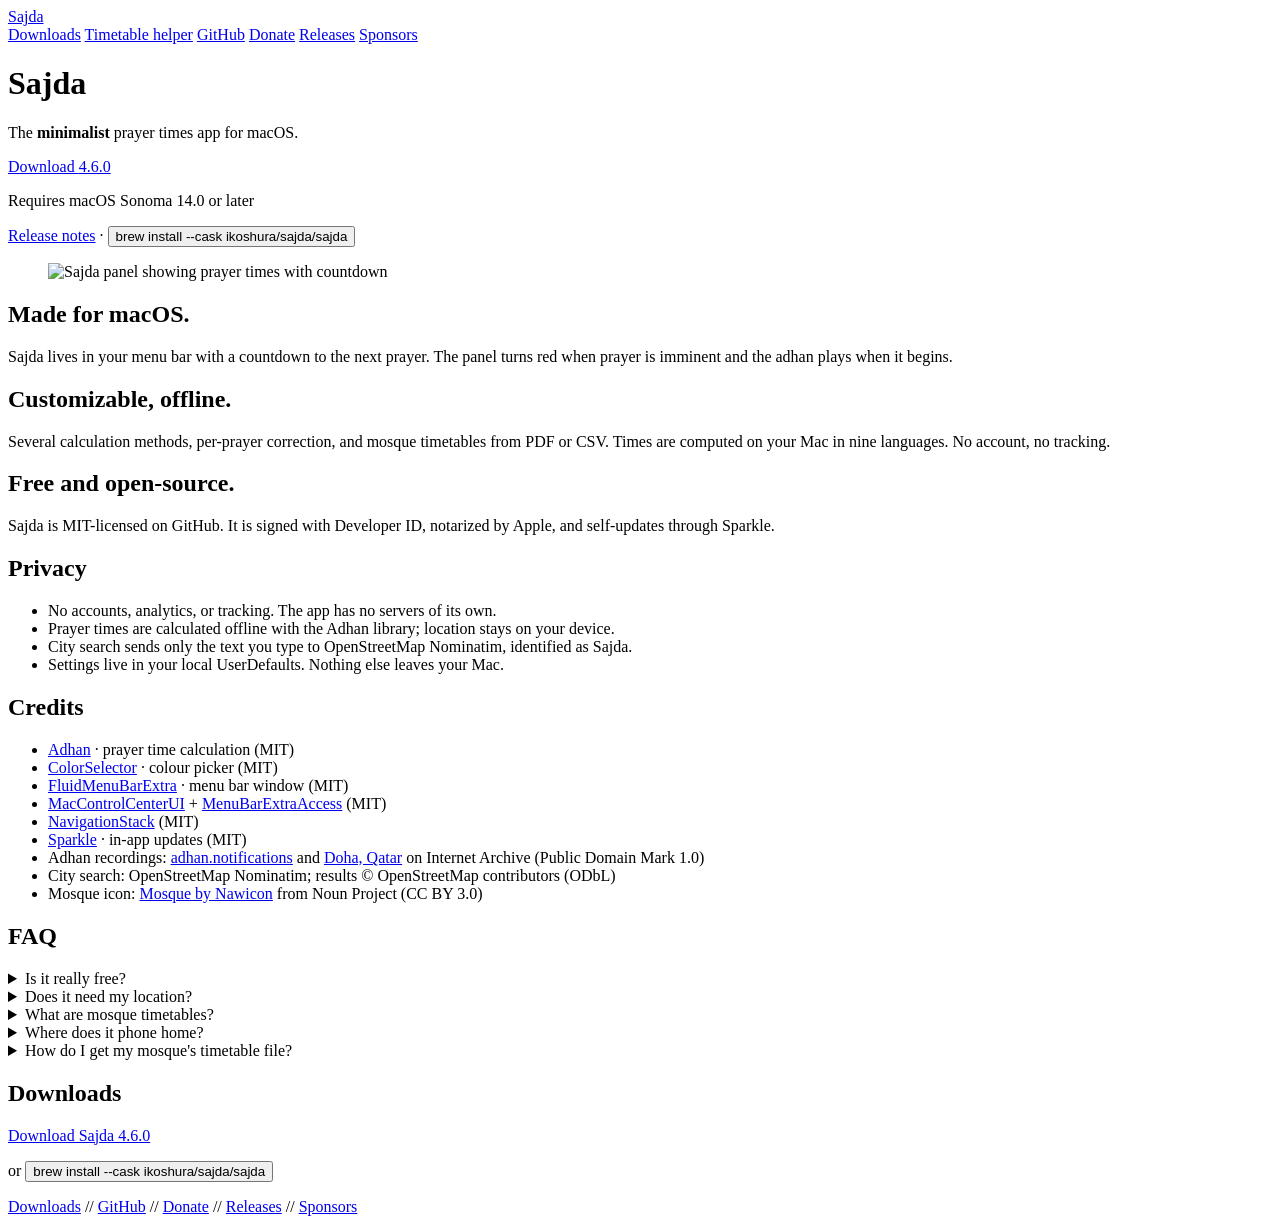
==== docs/index.html @ 1bd8d17e "website: add mosque ID visual guide to timetable helper" ====
<!doctype html>
<html lang="en">
  <head>
    <meta charset="utf-8" />
    <meta
      name="viewport"
      content="width=device-width, initial-scale=1, viewport-fit=cover"
    />
    <meta name="theme-color" content="#ffffff" />

    <title>Sajda: A minimalist prayer times app for the macOS menu bar</title>
    <meta
      name="description"
      content="A minimalist prayer times app for the macOS menu bar. Next-prayer countdown, red alert, mosque timetables — offline, no tracking, no accounts."
    />
    <meta
      property="og:title"
      content="Sajda: A minimalist prayer times app for the macOS menu bar"
    />
    <meta
      property="og:description"
      content="A minimalist prayer times app for the macOS menu bar. Adhan countdown, red alert, mosque timetables — offline, no tracking."
    />
    <meta property="og:type" content="website" />
    
    <meta property="og:image" content="https://ikoshura.github.io/Sajda/images/screenshot-og.jpg" />
    

    <link
      rel="icon"
      type="image/png"
      href="https://ikoshura.github.io/Sajda/images/app-icon.png"
    />

    <link rel="preconnect" href="https://fonts.googleapis.com" />
    <link rel="preconnect" href="https://fonts.gstatic.com" crossorigin />
    <link
      href="https://fonts.googleapis.com/css2?family=Roboto+Flex:opsz,slnt,wdth,wght,GRAD,XOPQ,XTRA,YOPQ,YTAS,YTDE,YTFI,YTLC,YTUC@8..144,-10..0,25..151,100..1000,-200..150,27..175,323..603,25..135,649..854,-305..-98,560..788,416..570,528..760&display=swap"
      rel="stylesheet"
    />

    <link
      rel="stylesheet"
      href="https://ikoshura.github.io/Sajda/main.css?h=0e3cfe00b76237902585"
    />
  </head>
  <body>
    <header class="site-header">
  <div class="site-header__inner">
    <a class="site-header__brand" href="https://ikoshura.github.io/Sajda/">Sajda</a>
    <nav class="site-header__nav" aria-label="Main">
      <a href="https://ikoshura.github.io/Sajda/#download">Downloads</a>
      <a href="https://ikoshura.github.io/Sajda/helper/">Timetable helper</a>
      <a href="https://github.com/ikoshura/Sajda">GitHub</a>
      <a href="https://ko-fi.com/ikoshura">Donate</a>
      <a href="https://github.com/ikoshura/Sajda/releases">Releases</a>
      <a href="https://github.com/sponsors/ikoshura">Sponsors</a>
    </nav>
  </div>
</header>


    <main>
<header class="hero">
  <div class="hero__inner">
    <h1>Sajda</h1>
    <p class="tagline">The <strong>minimalist</strong> prayer times app for macOS.</p>
    <div class="hero-actions">
      <a class="button" href="https://github.com/ikoshura/Sajda/releases/download/v4.6.0/Sajda-4.6.0.dmg">Download <span class="button__version">4.6.0</span></a>
    </div>
    <p class="requirement">Requires macOS Sonoma 14.0 or later</p>
    <p class="hero-links">
      <a href="https://github.com/ikoshura/Sajda/releases">Release notes</a> &middot;
      <button class="copy-link mono" data-copy="brew install --cask ikoshura/sajda/sajda" aria-label="Copy Homebrew command">brew install --cask ikoshura/sajda/sajda</button>
    </p>
  </div>
</header>
<figure class="shot">
  <img src="https://ikoshura.github.io/Sajda/images/screenshot.webp" alt="Sajda panel showing prayer times with countdown" loading="lazy" />
</figure>

<section class="highlights">
  <div class="highlights__inner">
    <div class="highlight">
      <h2>Made for macOS.</h2>
      <p>Sajda lives in your menu bar with a countdown to the next prayer. The panel turns red when prayer is imminent and the adhan plays when it begins.</p>
    </div>
    <div class="highlight">
      <h2>Customizable, offline.</h2>
      <p>Several calculation methods, per-prayer correction, and mosque timetables from PDF or CSV. Times are computed on your Mac in nine languages. No account, no tracking.</p>
    </div>
    <div class="highlight">
      <h2>Free and open-source.</h2>
      <p>Sajda is MIT-licensed on GitHub. It is signed with Developer ID, notarized by Apple, and self-updates through Sparkle.</p>
    </div>
  </div>
</section>

<section class="section" id="privacy">
  <h2>Privacy</h2>
  <div class="prose">
    <ul>
      <li>No accounts, analytics, or tracking. The app has no servers of its own.</li>
      <li>Prayer times are calculated offline with the Adhan library; location stays on your device.</li>
      <li>City search sends only the text you type to OpenStreetMap Nominatim, identified as Sajda.</li>
      <li>Settings live in your local UserDefaults. Nothing else leaves your Mac.</li>
    </ul>
  </div>
</section>

<section class="section" id="credits">
  <h2>Credits</h2>
  <div class="prose">
    <ul>
      <li><a href="https://github.com/batoulapps/Adhan">Adhan</a> · prayer time calculation (MIT)</li>
      <li><a href="https://github.com/jaywcjlove/ColorSelector">ColorSelector</a> · colour picker (MIT)</li>
      <li><a href="https://github.com/lfroms/fluid-menu-bar-extra">FluidMenuBarExtra</a> · menu bar window (MIT)</li>
      <li><a href="https://github.com/orchetect/MacControlCenterUI">MacControlCenterUI</a> + <a href="https://github.com/orchetect/MenuBarExtraAccess">MenuBarExtraAccess</a> (MIT)</li>
      <li><a href="https://github.com/indieSoftware/NavigationStack">NavigationStack</a> (MIT)</li>
      <li><a href="https://sparkle-project.org">Sparkle</a> · in-app updates (MIT)</li>
      <li>Adhan recordings: <a href="https://archive.org/details/adhan.notifications">adhan.notifications</a> and <a href="https://archive.org/details/adhan.recordings.from.doha.qatar">Doha, Qatar</a> on Internet Archive (Public Domain Mark 1.0)</li>
      <li>City search: OpenStreetMap Nominatim; results © OpenStreetMap contributors (ODbL)</li>
      <li>Mosque icon: <a href="https://thenounproject.com/icon/mosque-3364513/">Mosque by Nawicon</a> from Noun Project (CC BY 3.0)</li>
    </ul>
  </div>
</section>

<section class="section" id="faq">
  <h2>FAQ</h2>
  <div class="faq">
    <details>
      <summary>Is it really free?</summary>
      <p>Yes. MIT-licensed, open source, no paywalls. Ko-fi and GitHub Sponsors links exist if you want to support development anyway.</p>
    </details>
    <details>
      <summary>Does it need my location?</summary>
      <p>Automatic location is one option. You can also pick a city by name or enter coordinates manually. Times are computed on-device either way.</p>
    </details>
    <details>
      <summary>What are mosque timetables?</summary>
      <p>Import the calendar your mosque publishes (PDF or CSV) and Sajda shows its adhan times, its iqama gaps, and its Jumu'ah sessions instead of calculated ones. Stored locally, works offline.</p>
    </details>
    <details>
      <summary>Where does it phone home?</summary>
      <p>Only to OpenStreetMap for city search (when you type one), and to GitHub for update checks. No analytics, no crash reporters, no accounts.</p>
    </details>
    <details>
      <summary>How do I get my mosque's timetable file?</summary>
      <p>Use the <a href="https://ikoshura.github.io/Sajda/helper/">timetable helper</a>: find your mosque, paste its address to get its ID, open the calendar download page, and import the PDF or CSV into Sajda under Settings &gt; Mosque Timetable. Everything runs in your browser — no scraping, no API.</p>
    </details>
  </div>
</section>

<section class="download" id="download">
  <h2>Downloads</h2>
  <p><a class="button" href="https://github.com/ikoshura/Sajda/releases/download/v4.6.0/Sajda-4.6.0.dmg">Download Sajda 4.6.0</a></p>
  <p class="mono">or <button class="copy-link mono" data-copy="brew install --cask ikoshura/sajda/sajda" aria-label="Copy Homebrew command">brew install --cask ikoshura/sajda/sajda</button></p>
</section>
</main>

    <footer class="site-footer">
  <div class="site-footer__inner">
    <p class="site-footer__links"><a href="https://ikoshura.github.io/Sajda/#download">Downloads</a> // <a href="https://github.com/ikoshura/Sajda">GitHub</a> // <a href="https://ko-fi.com/ikoshura">Donate</a> // <a href="https://github.com/ikoshura/Sajda/releases">Releases</a> // <a href="https://github.com/sponsors/ikoshura">Sponsors</a></p>
  </div>
</footer>


    <script>
      (function () {
        "use strict";
        document.querySelectorAll("[data-copy]").forEach(function (btn) {
          btn.addEventListener("click", function () {
            var text = btn.getAttribute("data-copy");
            var done = function () {
              btn.setAttribute("data-copied", "");
              setTimeout(function () {
                btn.removeAttribute("data-copied");
              }, 1800);
            };
            if (navigator.clipboard && navigator.clipboard.writeText) {
              navigator.clipboard.writeText(text).then(done);
            } else {
              var ta = document.createElement("textarea");
              ta.value = text;
              ta.style.position = "absolute";
              ta.style.left = "-9999px";
              document.body.appendChild(ta);
              ta.select();
              try {
                document.execCommand("copy");
              } catch (e) {}
              ta.remove();
              done();
            }
          });
        });
      })();
    </script>
  </body>
</html>
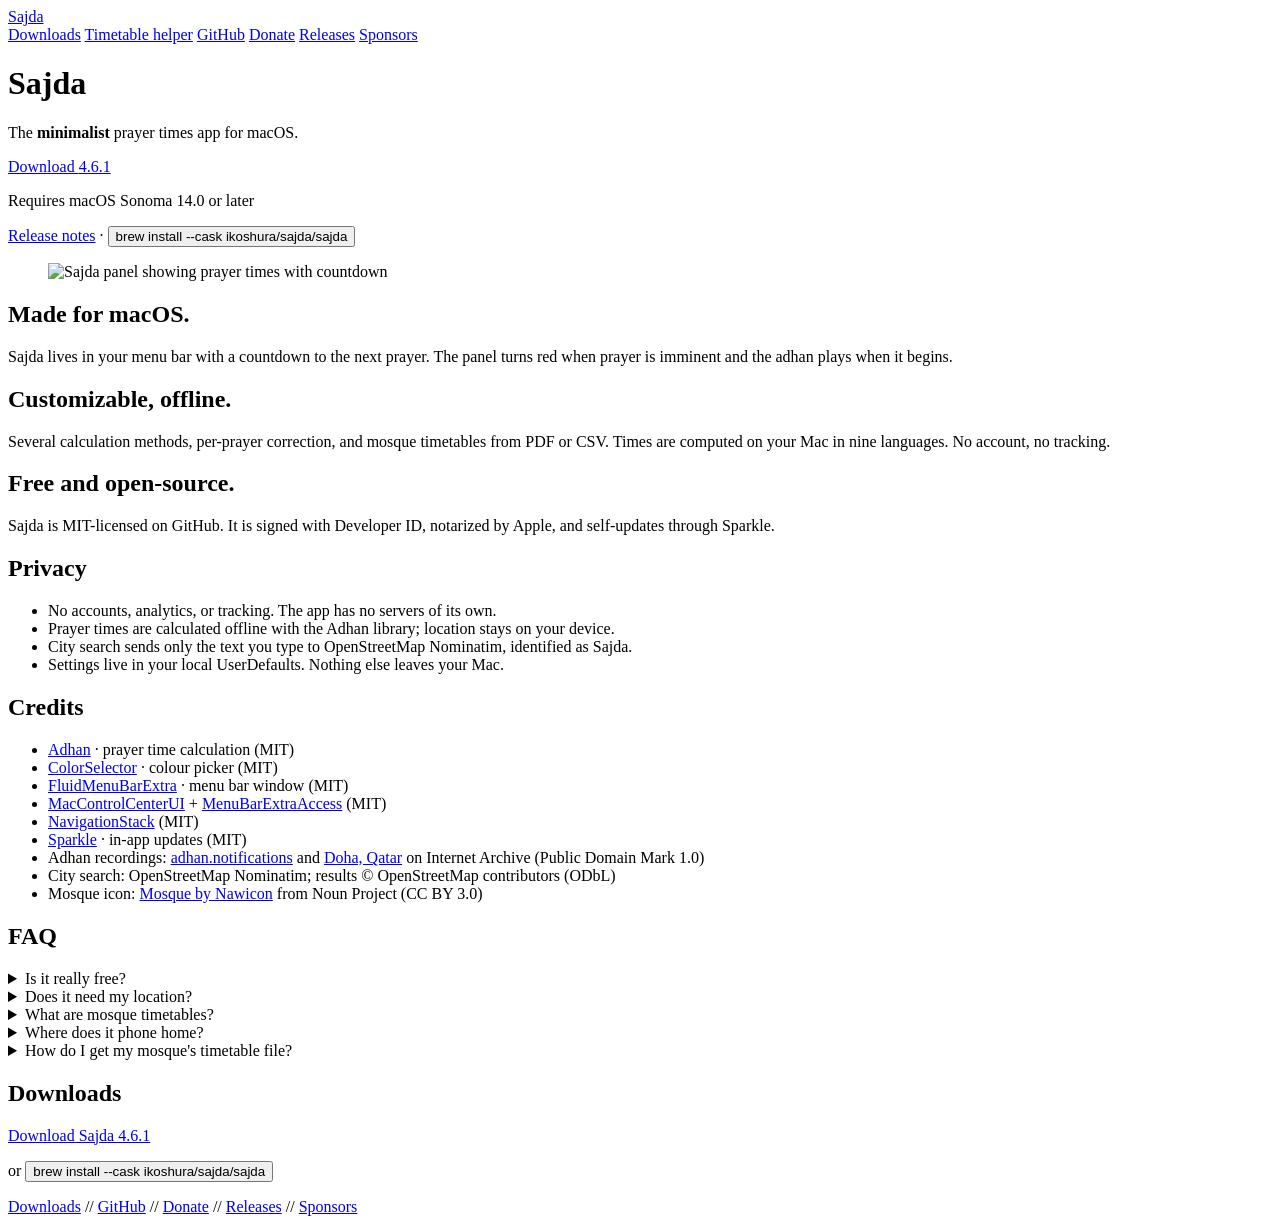
==== commit d3b9e630: "release: 4.6.1 (appcast)" ====
--- a/docs/index.html
+++ b/docs/index.html
@@ -41,7 +41,7 @@
 
     <link
       rel="stylesheet"
-      href="https://ikoshura.github.io/Sajda/main.css?h=0e3cfe00b76237902585"
+      href="https://ikoshura.github.io/Sajda/main.css?h=aa91c6c6dc4076bc7005"
     />
   </head>
   <body>
@@ -66,7 +66,7 @@
     <h1>Sajda</h1>
     <p class="tagline">The <strong>minimalist</strong> prayer times app for macOS.</p>
     <div class="hero-actions">
-      <a class="button" href="https://github.com/ikoshura/Sajda/releases/download/v4.6.0/Sajda-4.6.0.dmg">Download <span class="button__version">4.6.0</span></a>
+      <a class="button" href="https://github.com/ikoshura/Sajda/releases/download/v4.6.1/Sajda-4.6.1.dmg">Download <span class="button__version">4.6.1</span></a>
     </div>
     <p class="requirement">Requires macOS Sonoma 14.0 or later</p>
     <p class="hero-links">
@@ -153,7 +153,7 @@
 
 <section class="download" id="download">
   <h2>Downloads</h2>
-  <p><a class="button" href="https://github.com/ikoshura/Sajda/releases/download/v4.6.0/Sajda-4.6.0.dmg">Download Sajda 4.6.0</a></p>
+  <p><a class="button" href="https://github.com/ikoshura/Sajda/releases/download/v4.6.1/Sajda-4.6.1.dmg">Download Sajda 4.6.1</a></p>
   <p class="mono">or <button class="copy-link mono" data-copy="brew install --cask ikoshura/sajda/sajda" aria-label="Copy Homebrew command">brew install --cask ikoshura/sajda/sajda</button></p>
 </section>
 </main>
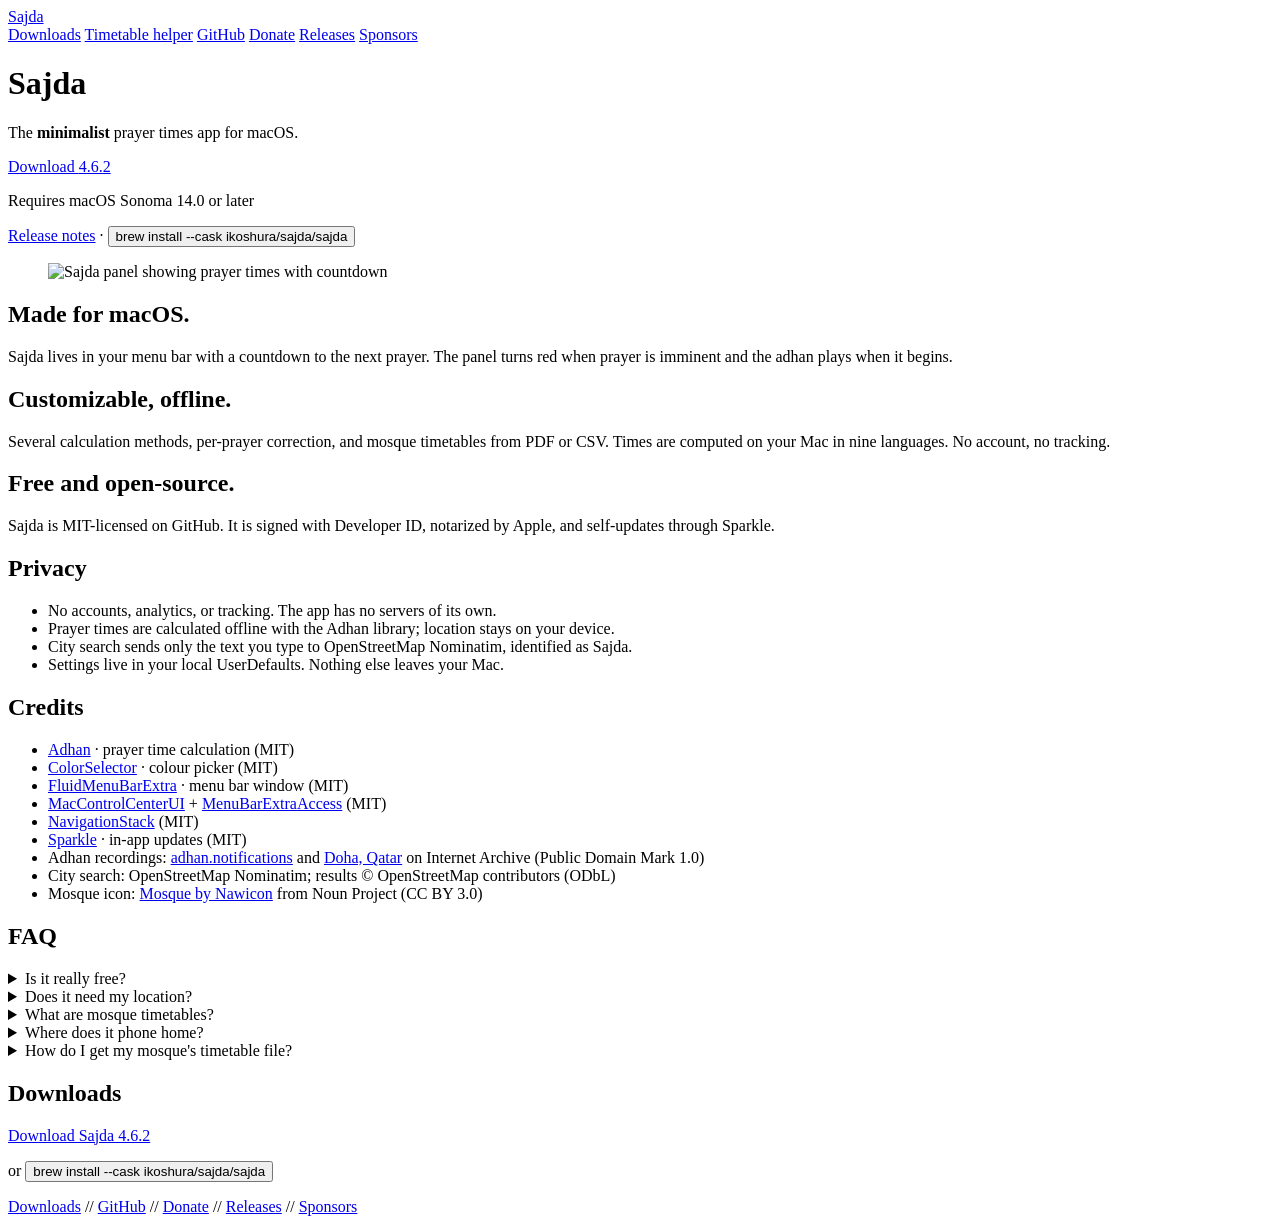
==== commit 53bb1903: "release: 4.6.2 (appcast)" ====
--- a/docs/index.html
+++ b/docs/index.html
@@ -66,7 +66,7 @@
     <h1>Sajda</h1>
     <p class="tagline">The <strong>minimalist</strong> prayer times app for macOS.</p>
     <div class="hero-actions">
-      <a class="button" href="https://github.com/ikoshura/Sajda/releases/download/v4.6.1/Sajda-4.6.1.dmg">Download <span class="button__version">4.6.1</span></a>
+      <a class="button" href="https://github.com/ikoshura/Sajda/releases/download/v4.6.2/Sajda-4.6.2.dmg">Download <span class="button__version">4.6.2</span></a>
     </div>
     <p class="requirement">Requires macOS Sonoma 14.0 or later</p>
     <p class="hero-links">
@@ -153,7 +153,7 @@
 
 <section class="download" id="download">
   <h2>Downloads</h2>
-  <p><a class="button" href="https://github.com/ikoshura/Sajda/releases/download/v4.6.1/Sajda-4.6.1.dmg">Download Sajda 4.6.1</a></p>
+  <p><a class="button" href="https://github.com/ikoshura/Sajda/releases/download/v4.6.2/Sajda-4.6.2.dmg">Download Sajda 4.6.2</a></p>
   <p class="mono">or <button class="copy-link mono" data-copy="brew install --cask ikoshura/sajda/sajda" aria-label="Copy Homebrew command">brew install --cask ikoshura/sajda/sajda</button></p>
 </section>
 </main>
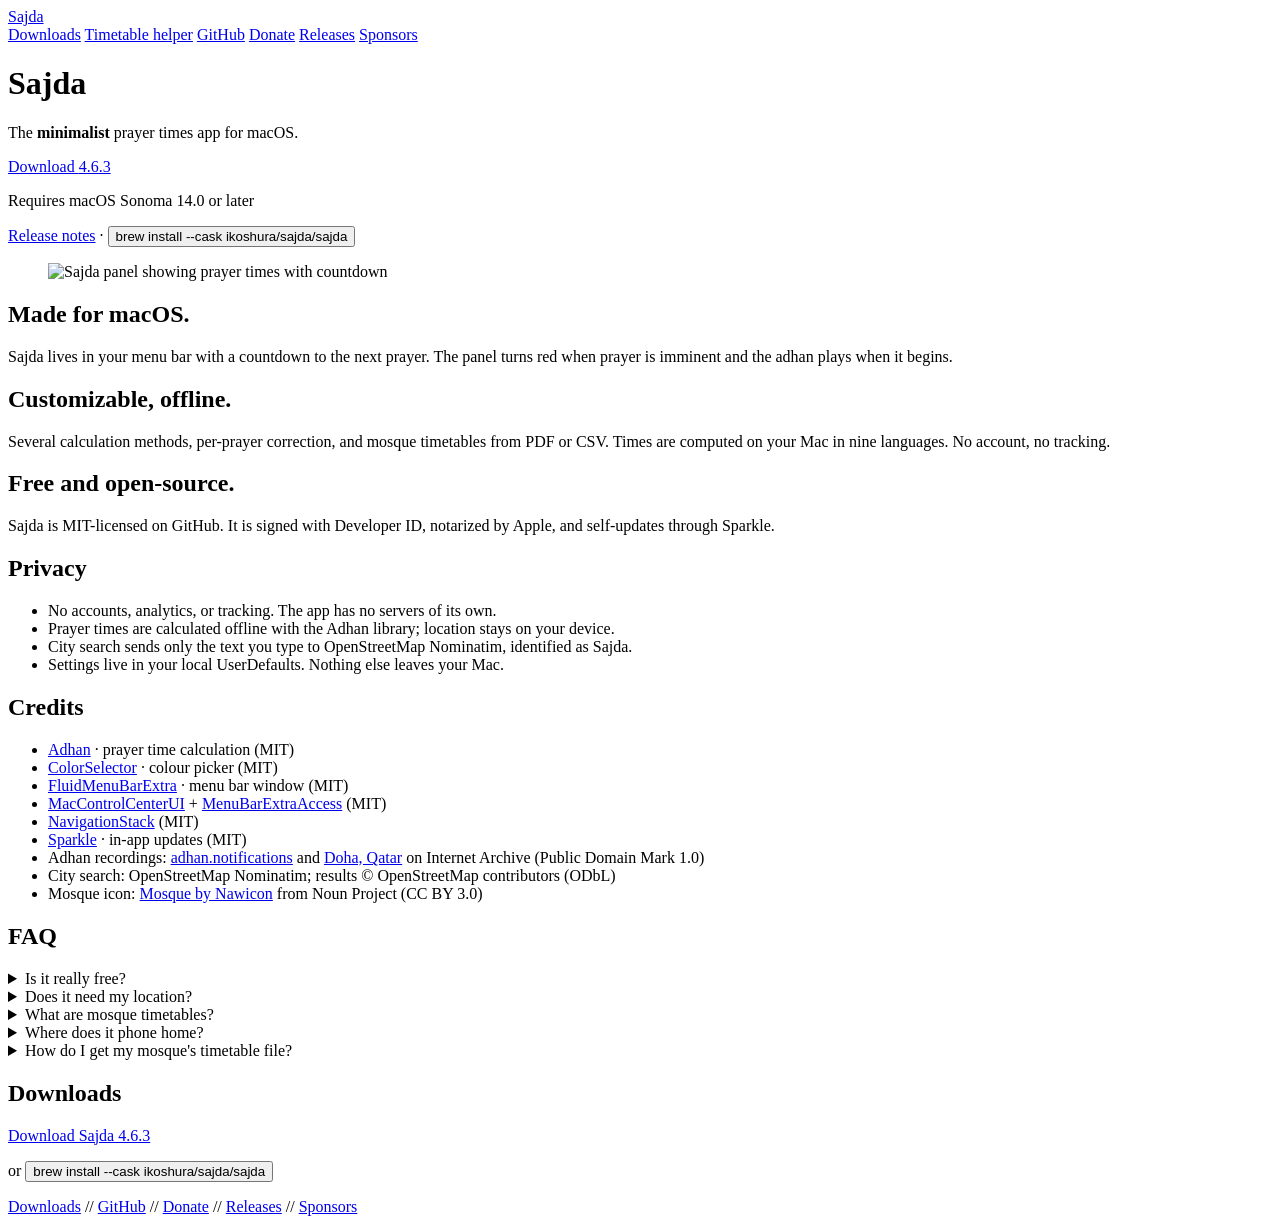
==== commit b207f748: "site: bump download button to 4.6.3; release.sh guards zola.toml version" ====
--- a/docs/index.html
+++ b/docs/index.html
@@ -41,7 +41,7 @@
 
     <link
       rel="stylesheet"
-      href="https://ikoshura.github.io/Sajda/main.css?h=aa91c6c6dc4076bc7005"
+      href="https://ikoshura.github.io/Sajda/main.css?h=1ae8800639b3c54d335f"
     />
   </head>
   <body>
@@ -66,7 +66,7 @@
     <h1>Sajda</h1>
     <p class="tagline">The <strong>minimalist</strong> prayer times app for macOS.</p>
     <div class="hero-actions">
-      <a class="button" href="https://github.com/ikoshura/Sajda/releases/download/v4.6.2/Sajda-4.6.2.dmg">Download <span class="button__version">4.6.2</span></a>
+      <a class="button" href="https://github.com/ikoshura/Sajda/releases/download/v4.6.3/Sajda-4.6.3.dmg">Download <span class="button__version">4.6.3</span></a>
     </div>
     <p class="requirement">Requires macOS Sonoma 14.0 or later</p>
     <p class="hero-links">
@@ -153,7 +153,7 @@
 
 <section class="download" id="download">
   <h2>Downloads</h2>
-  <p><a class="button" href="https://github.com/ikoshura/Sajda/releases/download/v4.6.2/Sajda-4.6.2.dmg">Download Sajda 4.6.2</a></p>
+  <p><a class="button" href="https://github.com/ikoshura/Sajda/releases/download/v4.6.3/Sajda-4.6.3.dmg">Download Sajda 4.6.3</a></p>
   <p class="mono">or <button class="copy-link mono" data-copy="brew install --cask ikoshura/sajda/sajda" aria-label="Copy Homebrew command">brew install --cask ikoshura/sajda/sajda</button></p>
 </section>
 </main>
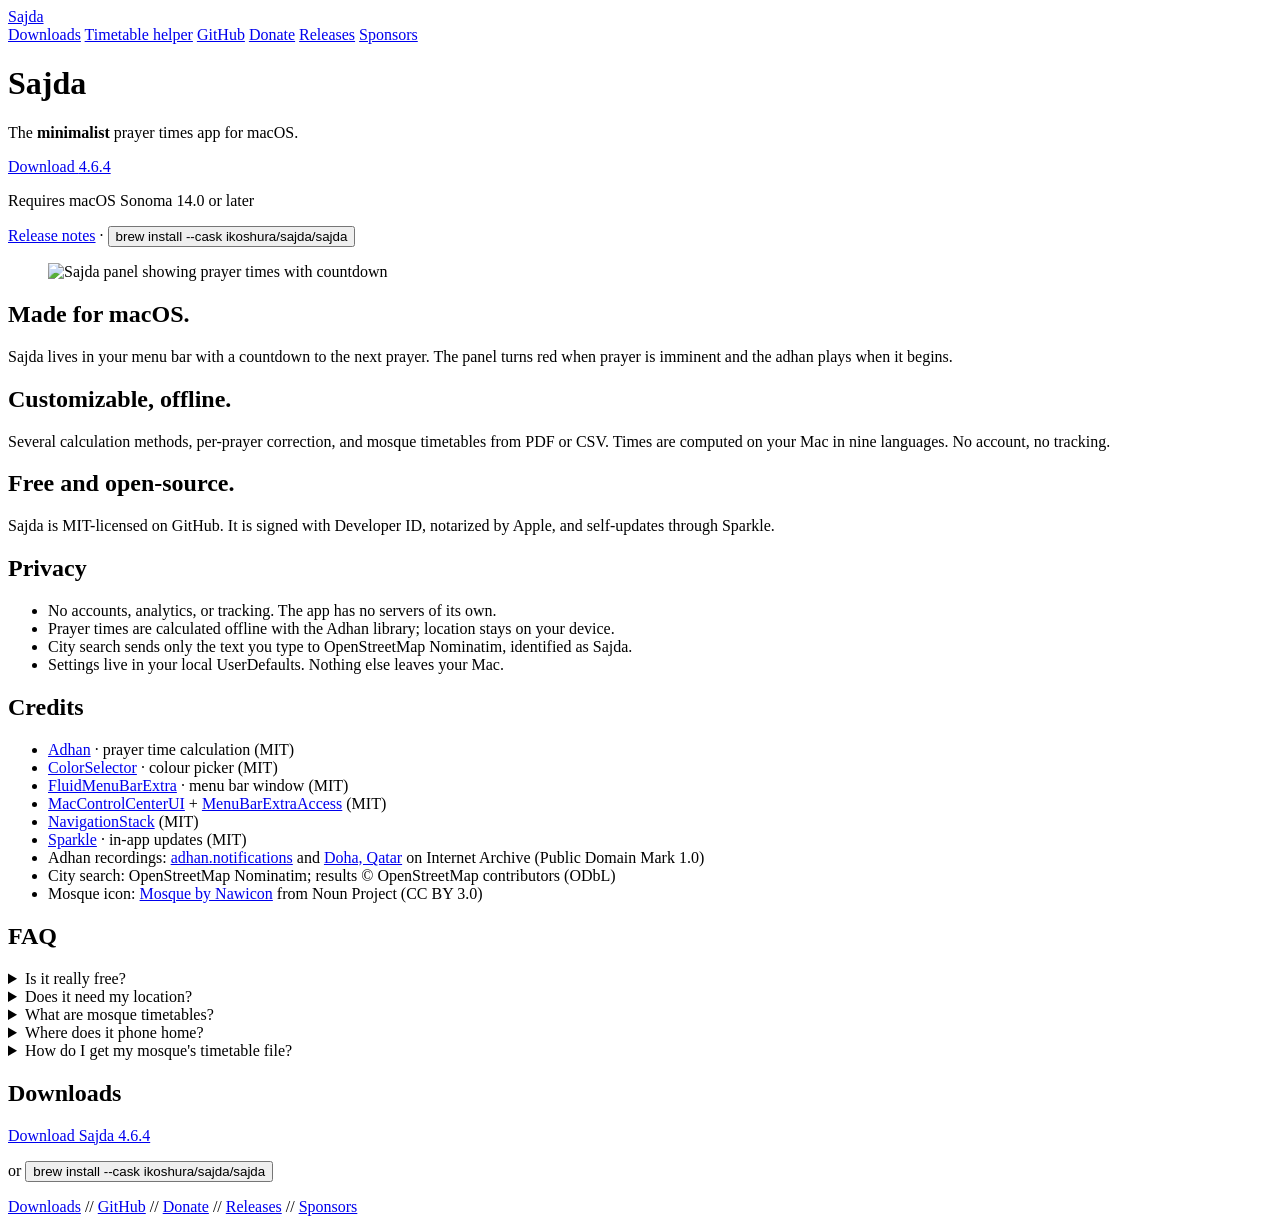
==== commit 7f054f2d: "release: 4.6.4 (appcast + site button)" ====
--- a/docs/index.html
+++ b/docs/index.html
@@ -66,7 +66,7 @@
     <h1>Sajda</h1>
     <p class="tagline">The <strong>minimalist</strong> prayer times app for macOS.</p>
     <div class="hero-actions">
-      <a class="button" href="https://github.com/ikoshura/Sajda/releases/download/v4.6.3/Sajda-4.6.3.dmg">Download <span class="button__version">4.6.3</span></a>
+      <a class="button" href="https://github.com/ikoshura/Sajda/releases/download/v4.6.4/Sajda-4.6.4.dmg">Download <span class="button__version">4.6.4</span></a>
     </div>
     <p class="requirement">Requires macOS Sonoma 14.0 or later</p>
     <p class="hero-links">
@@ -153,7 +153,7 @@
 
 <section class="download" id="download">
   <h2>Downloads</h2>
-  <p><a class="button" href="https://github.com/ikoshura/Sajda/releases/download/v4.6.3/Sajda-4.6.3.dmg">Download Sajda 4.6.3</a></p>
+  <p><a class="button" href="https://github.com/ikoshura/Sajda/releases/download/v4.6.4/Sajda-4.6.4.dmg">Download Sajda 4.6.4</a></p>
   <p class="mono">or <button class="copy-link mono" data-copy="brew install --cask ikoshura/sajda/sajda" aria-label="Copy Homebrew command">brew install --cask ikoshura/sajda/sajda</button></p>
 </section>
 </main>
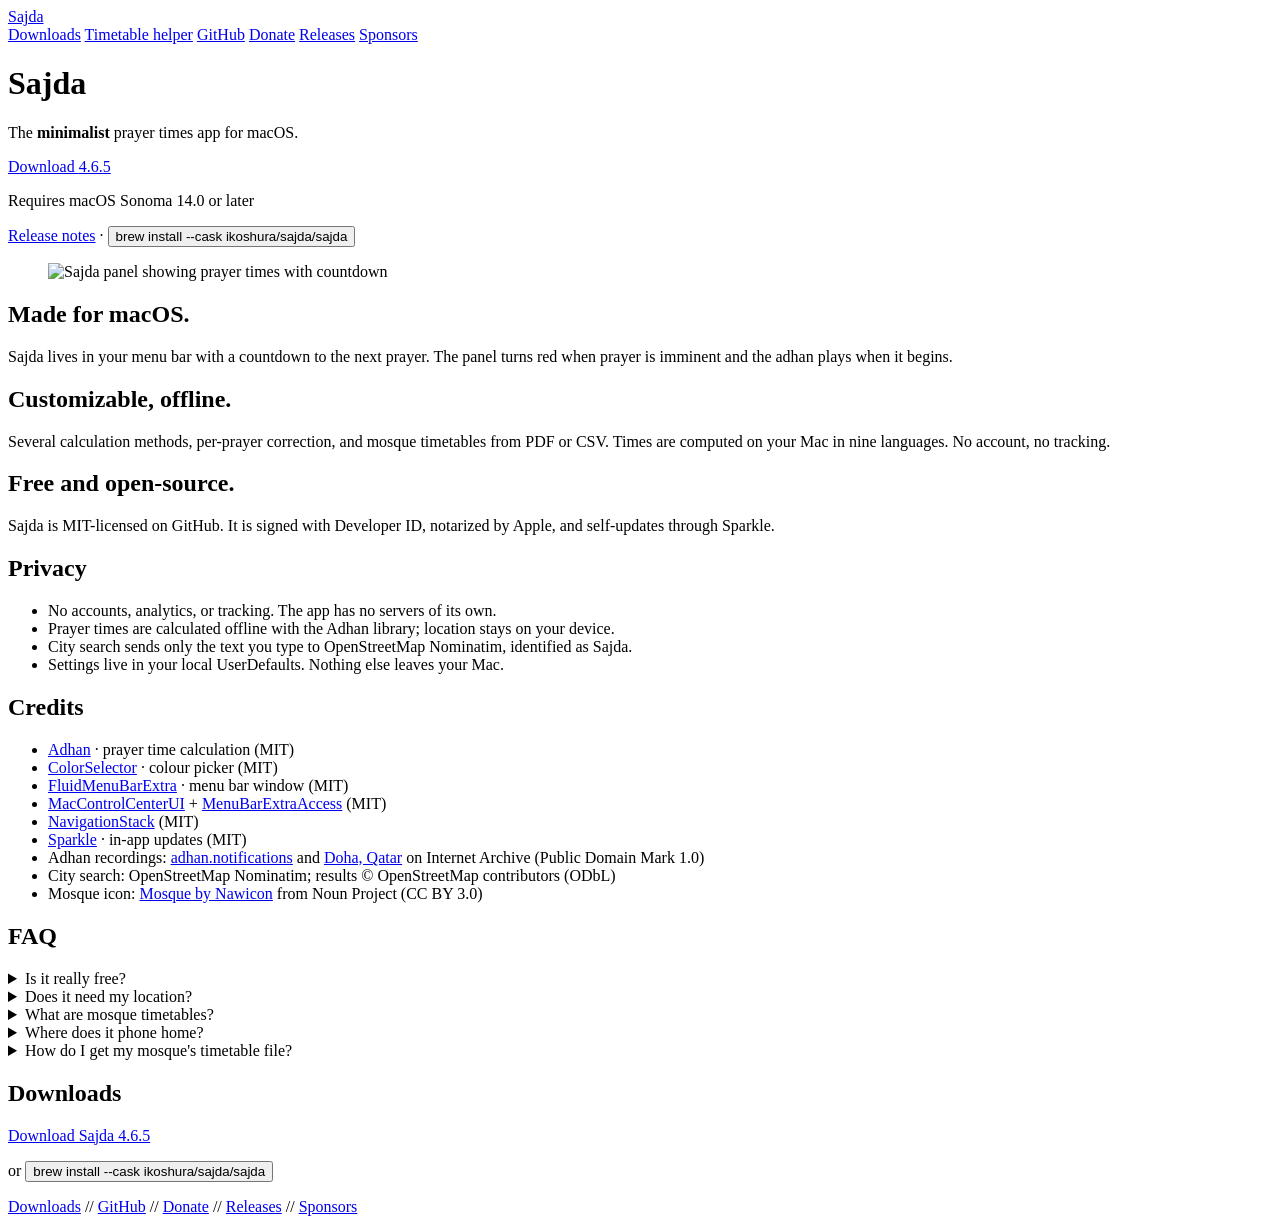
==== commit fd2f72c8: "release: 4.6.5 (appcast + site button)" ====
--- a/docs/index.html
+++ b/docs/index.html
@@ -66,7 +66,7 @@
     <h1>Sajda</h1>
     <p class="tagline">The <strong>minimalist</strong> prayer times app for macOS.</p>
     <div class="hero-actions">
-      <a class="button" href="https://github.com/ikoshura/Sajda/releases/download/v4.6.4/Sajda-4.6.4.dmg">Download <span class="button__version">4.6.4</span></a>
+      <a class="button" href="https://github.com/ikoshura/Sajda/releases/download/v4.6.5/Sajda-4.6.5.dmg">Download <span class="button__version">4.6.5</span></a>
     </div>
     <p class="requirement">Requires macOS Sonoma 14.0 or later</p>
     <p class="hero-links">
@@ -153,7 +153,7 @@
 
 <section class="download" id="download">
   <h2>Downloads</h2>
-  <p><a class="button" href="https://github.com/ikoshura/Sajda/releases/download/v4.6.4/Sajda-4.6.4.dmg">Download Sajda 4.6.4</a></p>
+  <p><a class="button" href="https://github.com/ikoshura/Sajda/releases/download/v4.6.5/Sajda-4.6.5.dmg">Download Sajda 4.6.5</a></p>
   <p class="mono">or <button class="copy-link mono" data-copy="brew install --cask ikoshura/sajda/sajda" aria-label="Copy Homebrew command">brew install --cask ikoshura/sajda/sajda</button></p>
 </section>
 </main>
